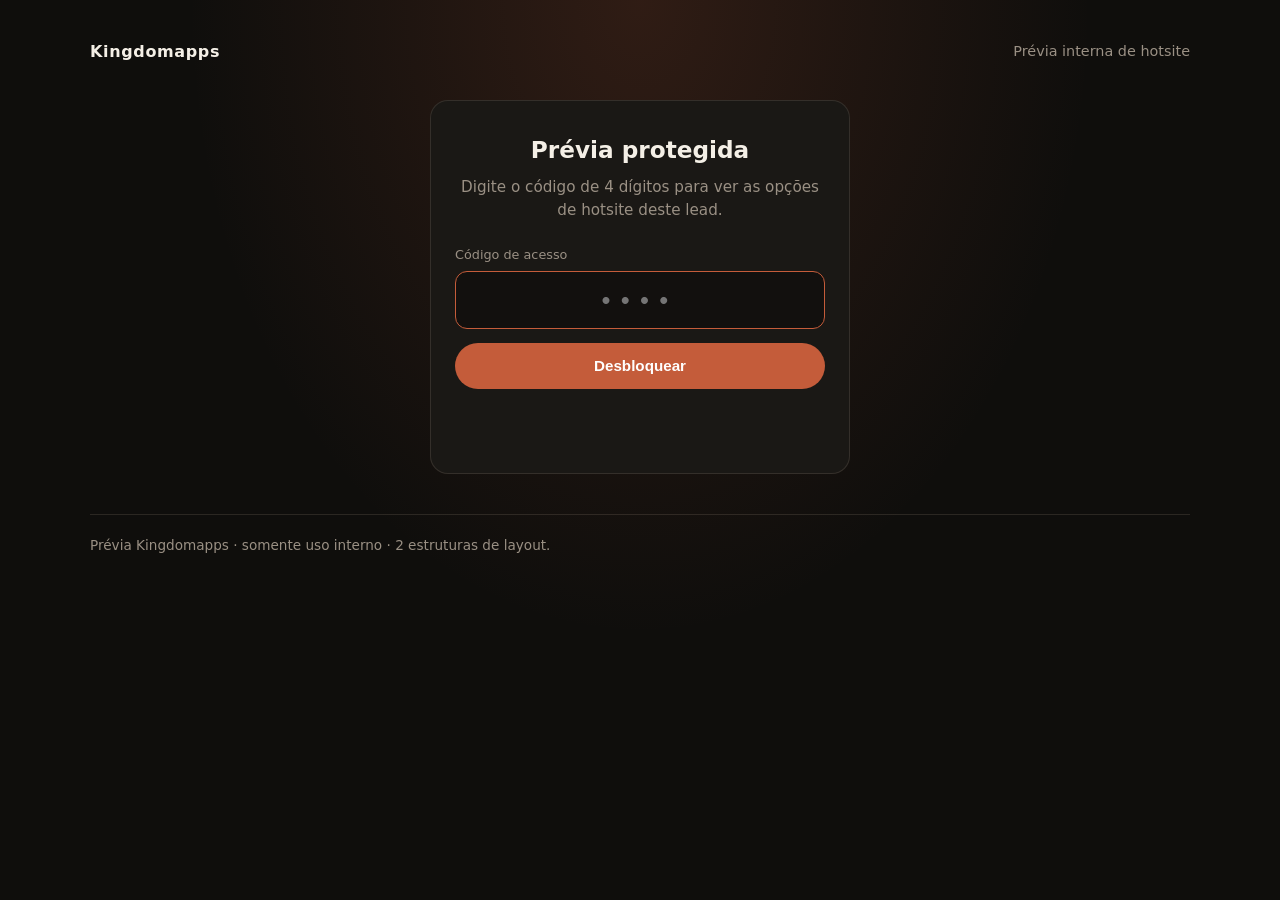
==== index.html @ 52e761ad "publish: IEAD Rocha Eterna — 2 estruturas de layout (copy.md)" ====
<!DOCTYPE html>
<html lang="pt-BR">
<head>
  <meta charset="UTF-8" />
  <meta name="viewport" content="width=device-width, initial-scale=1" />
  <meta name="robots" content="noindex, nofollow" />
  <title>Kingdomapps · Prévia IEAD Rocha Eterna</title>
  <link rel="stylesheet" href="gate.css" />
</head>
<body>
  <div class="shell">
    <div class="brand-row">
      <strong>Kingdomapps</strong>
      <span>Prévia interna de hotsite</span>
    </div>

    <!-- Locked state: no version paths, names, links or iframes -->
    <section id="lock" class="lock" aria-labelledby="lock-title">
      <h1 id="lock-title">Prévia protegida</h1>
      <p>Digite o código de 4 dígitos para ver as opções de hotsite deste lead.</p>
      <form id="pin-form" autocomplete="off">
        <label for="pin-input">Código de acesso</label>
        <input
          id="pin-input"
          name="pin"
          type="password"
          inputmode="numeric"
          pattern="[0-9]*"
          maxlength="4"
          placeholder="••••"
          required
          autofocus
        />
        <button type="submit">Desbloquear</button>
        <p class="err" id="pin-err" role="alert"></p>
      </form>
    </section>

    <!-- Unlocked: populated only by gate.js after auth -->
    <section id="gallery" class="hidden" aria-labelledby="gallery-title">
      <div class="toolbar">
        <button type="button" id="logout">Bloquear de novo</button>
      </div>
      <div class="gallery-head">
        <h1 id="gallery-title">IEAD Ministério Rocha Eterna - Porto</h1>
        <p>Mesmo conteúdo nas duas versões — muda a estrutura do layout (composição, ordem e tratamento das seções). Abra em nova aba para navegar com calma.</p>
      </div>
      <div class="cards" id="cards"></div>
    </section>

    <footer>
      Prévia Kingdomapps · somente uso interno · 2 estruturas de layout.</footer>
  </div>
  <script src="gate.js"></script>
</body>
</html>
---- gate.css ----
:root {
  --bg: #0f0e0c;
  --card: #1a1815;
  --text: #f4efe6;
  --muted: #9a9084;
  --accent: #c45c3a;
  --line: rgba(200, 180, 160, 0.15);
  --ok: #25d366;
  --font: "Segoe UI", system-ui, -apple-system, sans-serif;
}
*, *::before, *::after { box-sizing: border-box; margin: 0; padding: 0; }
body {
  min-height: 100vh;
  font-family: var(--font);
  background:
    radial-gradient(ellipse at top, rgba(196, 92, 58, 0.18), transparent 50%),
    var(--bg);
  color: var(--text);
  line-height: 1.5;
  -webkit-font-smoothing: antialiased;
}
.shell {
  width: min(100% - 2rem, 1100px);
  margin: 0 auto;
  padding: 2.5rem 0 3rem;
}
.brand-row {
  display: flex; align-items: center; justify-content: space-between;
  gap: 1rem; margin-bottom: 2rem;
}
.brand-row strong { letter-spacing: 0.04em; }
.brand-row span { color: var(--muted); font-size: 0.9rem; }

.lock {
  max-width: 420px;
  margin: 4vh auto 0;
  background: var(--card);
  border: 1px solid var(--line);
  border-radius: 18px;
  padding: 2rem 1.5rem;
  text-align: center;
}
.lock h1 {
  font-size: 1.45rem;
  margin-bottom: 0.5rem;
}
.lock p {
  color: var(--muted);
  font-size: 0.95rem;
  margin-bottom: 1.5rem;
}
.lock label {
  display: block; text-align: left; font-size: 0.8rem;
  color: var(--muted); margin-bottom: 0.4rem;
}
.lock input {
  width: 100%;
  font-size: 1.6rem;
  letter-spacing: 0.4em;
  text-align: center;
  padding: 0.85rem;
  border-radius: 12px;
  border: 1px solid var(--line);
  background: #12100e;
  color: var(--text);
  outline: none;
  margin-bottom: 0.85rem;
}
.lock input:focus { border-color: var(--accent); }
.lock button {
  width: 100%;
  padding: 0.9rem;
  border: none; border-radius: 999px;
  background: var(--accent); color: #fff;
  font-weight: 700; font-size: 0.95rem; cursor: pointer;
}
.lock button:hover { filter: brightness(1.08); }
.lock .err {
  color: #ff8a7a; font-size: 0.88rem; min-height: 1.2em;
  margin-top: 0.75rem;
}
.hidden { display: none !important; }

.gallery-head {
  margin-bottom: 1.5rem;
}
.gallery-head h1 { font-size: clamp(1.5rem, 3vw, 2rem); margin-bottom: 0.35rem; }
.gallery-head p { color: var(--muted); }

.cards {
  display: grid; gap: 1.25rem;
  grid-template-columns: 1fr;
}
.card {
  background: var(--card);
  border: 1px solid var(--line);
  border-radius: 16px;
  overflow: hidden;
  display: flex; flex-direction: column;
}
.card-preview {
  background: #0a0908;
  border-bottom: 1px solid var(--line);
  aspect-ratio: 16/10;
  position: relative;
}
.card-preview iframe {
  width: 200%; height: 200%;
  transform: scale(0.5);
  transform-origin: 0 0;
  border: 0;
  pointer-events: none;
  background: #fff;
}
.card-body { padding: 1.15rem 1.2rem 1.35rem; }
.card-body h2 { font-size: 1.1rem; margin-bottom: 0.35rem; }
.card-body p { color: var(--muted); font-size: 0.9rem; margin-bottom: 1rem; }
.card-actions { display: flex; flex-wrap: wrap; gap: 0.6rem; }
.card-actions a {
  display: inline-flex; align-items: center;
  padding: 0.6rem 1rem; border-radius: 999px;
  font-size: 0.85rem; font-weight: 650; text-decoration: none;
}
.card-actions .open {
  background: var(--accent); color: #fff;
}
.card-actions .open:hover { filter: brightness(1.08); }
.toolbar {
  display: flex; justify-content: flex-end; margin-bottom: 1rem;
}
.toolbar button {
  background: transparent; border: 1px solid var(--line);
  color: var(--muted); border-radius: 999px;
  padding: 0.45rem 0.9rem; cursor: pointer; font-size: 0.8rem;
}
.toolbar button:hover { color: var(--text); }

footer {
  margin-top: 2.5rem;
  color: var(--muted);
  font-size: 0.85rem;
  border-top: 1px solid var(--line);
  padding-top: 1.25rem;
}

@media (min-width: 900px) {
  .cards { grid-template-columns: repeat(3, 1fr); }
}
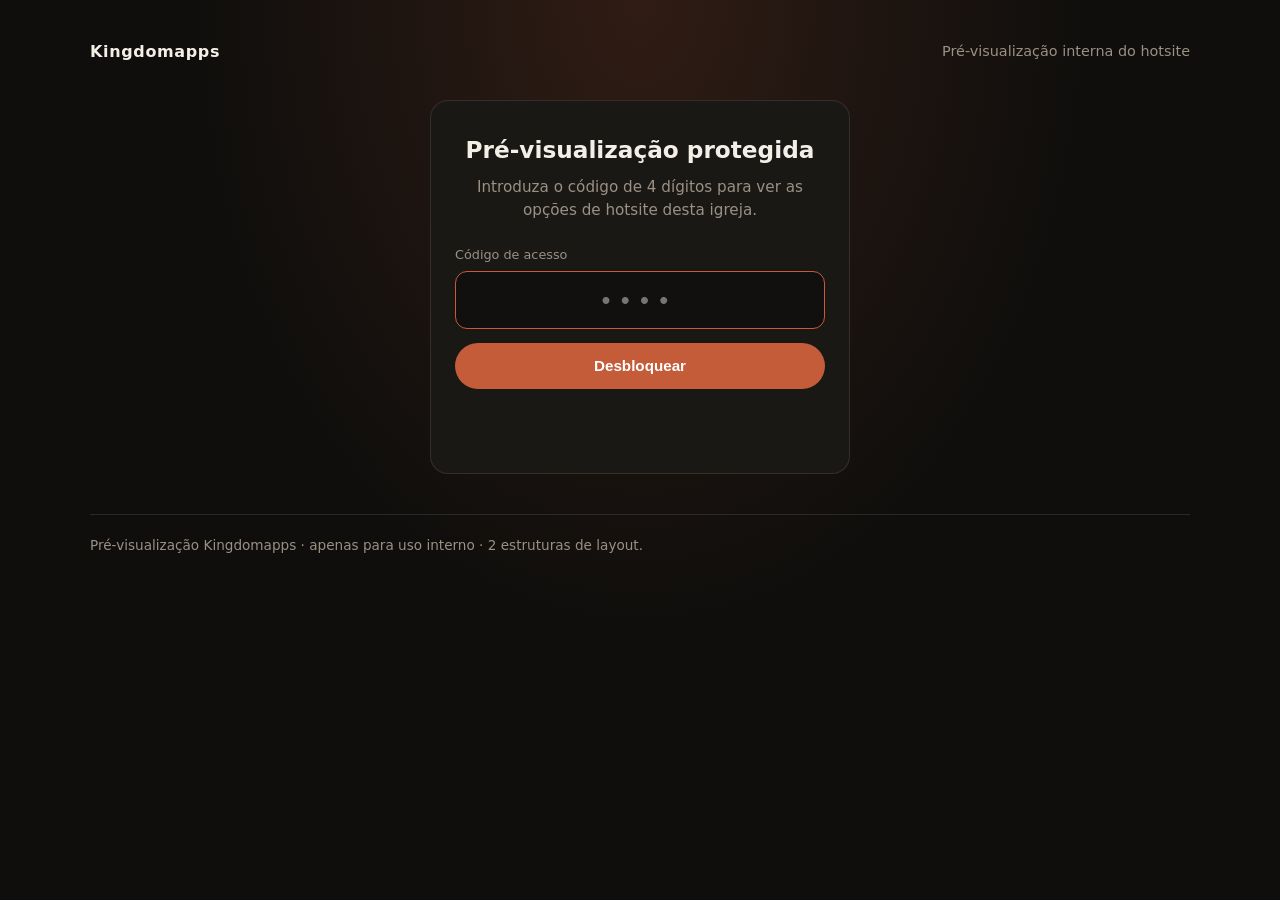
==== commit 5041a8c5: "publish: IEAD Rocha Eterna — 2 estruturas de layout (copy.md)" ====
--- a/index.html
+++ b/index.html
@@ -1,23 +1,23 @@
 <!DOCTYPE html>
-<html lang="pt-BR">
+<html lang="pt-PT">
 <head>
   <meta charset="UTF-8" />
   <meta name="viewport" content="width=device-width, initial-scale=1" />
   <meta name="robots" content="noindex, nofollow" />
-  <title>Kingdomapps · Prévia IEAD Rocha Eterna</title>
+  <title>Kingdomapps · Pré-visualização IEAD Rocha Eterna</title>
   <link rel="stylesheet" href="gate.css" />
 </head>
 <body>
   <div class="shell">
     <div class="brand-row">
       <strong>Kingdomapps</strong>
-      <span>Prévia interna de hotsite</span>
+      <span>Pré-visualização interna do hotsite</span>
     </div>
 
     <!-- Locked state: no version paths, names, links or iframes -->
     <section id="lock" class="lock" aria-labelledby="lock-title">
-      <h1 id="lock-title">Prévia protegida</h1>
-      <p>Digite o código de 4 dígitos para ver as opções de hotsite deste lead.</p>
+      <h1 id="lock-title">Pré-visualização protegida</h1>
+      <p>Introduza o código de 4 dígitos para ver as opções de hotsite desta igreja.</p>
       <form id="pin-form" autocomplete="off">
         <label for="pin-input">Código de acesso</label>
         <input
@@ -39,17 +39,17 @@
     <!-- Unlocked: populated only by gate.js after auth -->
     <section id="gallery" class="hidden" aria-labelledby="gallery-title">
       <div class="toolbar">
-        <button type="button" id="logout">Bloquear de novo</button>
+        <button type="button" id="logout">Voltar a bloquear</button>
       </div>
       <div class="gallery-head">
         <h1 id="gallery-title">IEAD Ministério Rocha Eterna - Porto</h1>
-        <p>Mesmo conteúdo nas duas versões — muda a estrutura do layout (composição, ordem e tratamento das seções). Abra em nova aba para navegar com calma.</p>
+        <p>O conteúdo é o mesmo nas duas versões — muda apenas a estrutura do layout (composição, ordem e tratamento das secções). Abra num novo separador para navegar com calma.</p>
       </div>
       <div class="cards" id="cards"></div>
     </section>
 
     <footer>
-      Prévia Kingdomapps · somente uso interno · 2 estruturas de layout.</footer>
+      Pré-visualização Kingdomapps · apenas para uso interno · 2 estruturas de layout.</footer>
   </div>
   <script src="gate.js"></script>
 </body>
